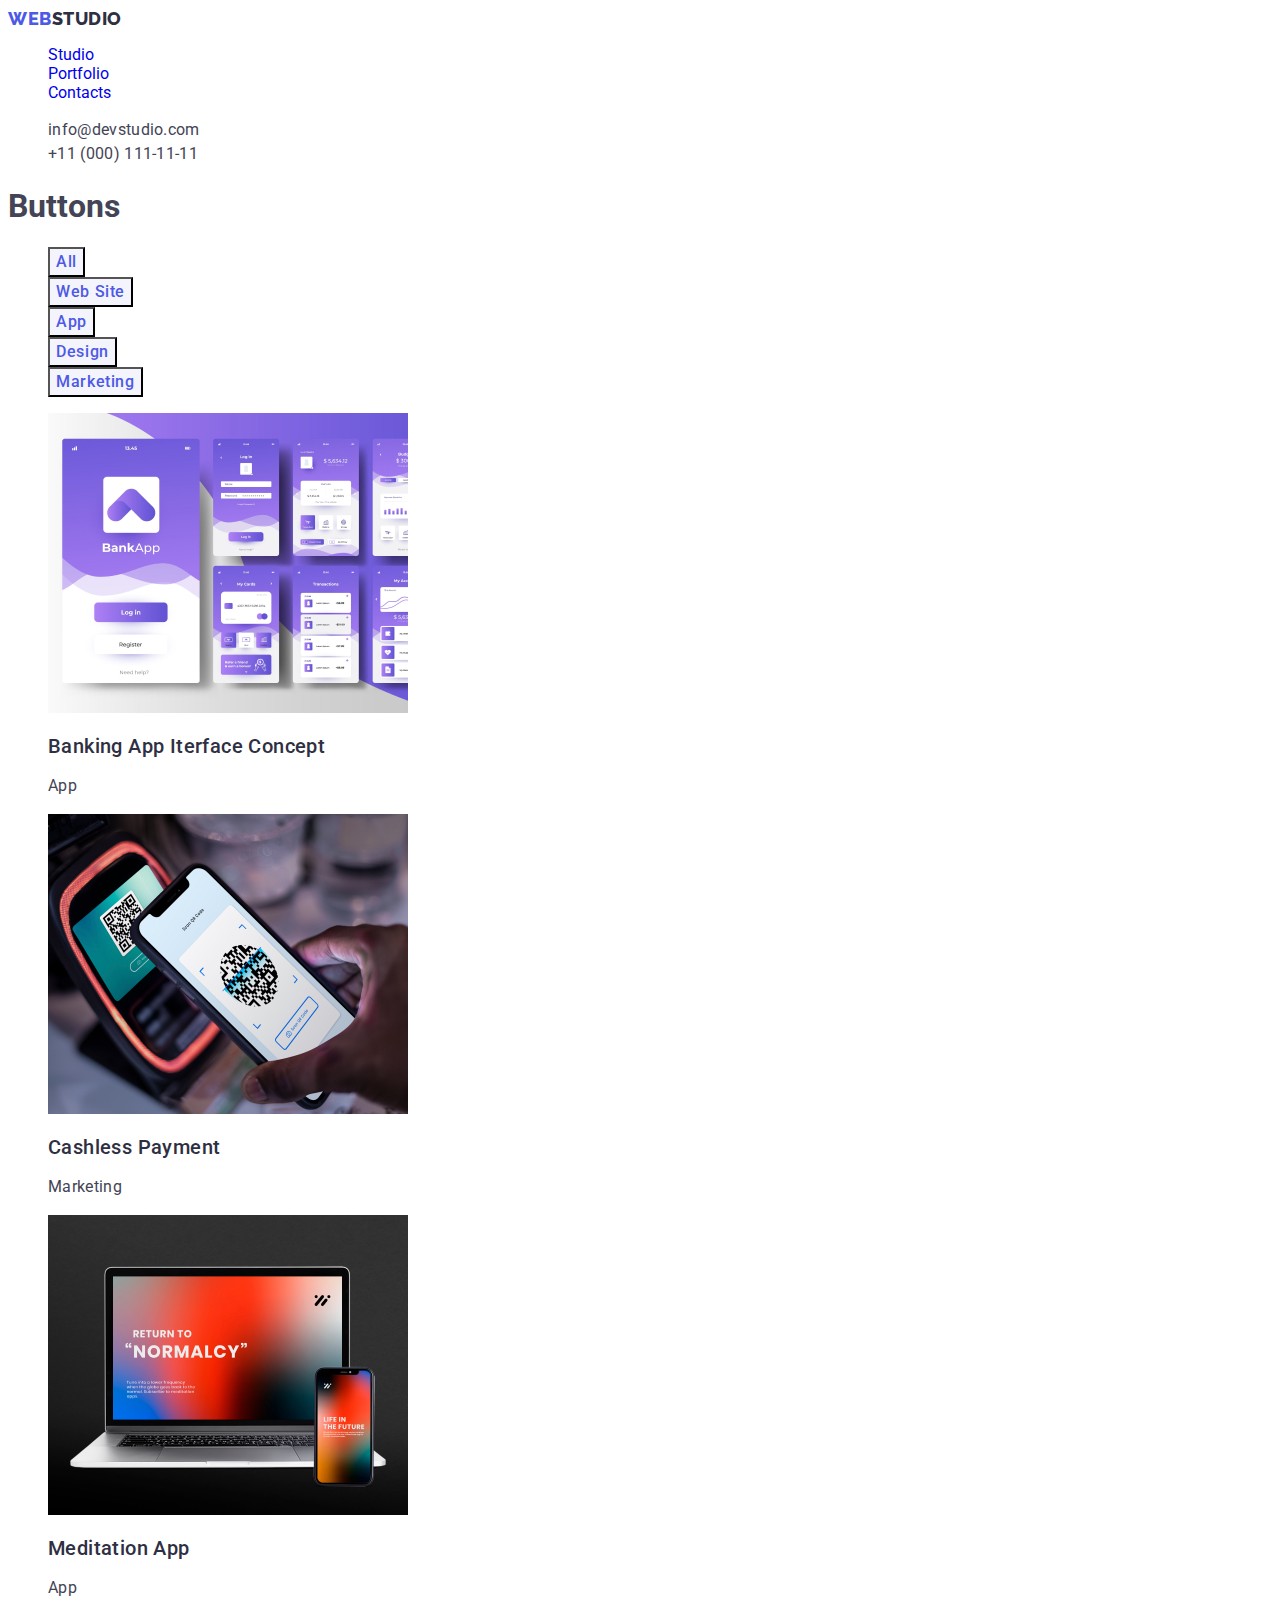
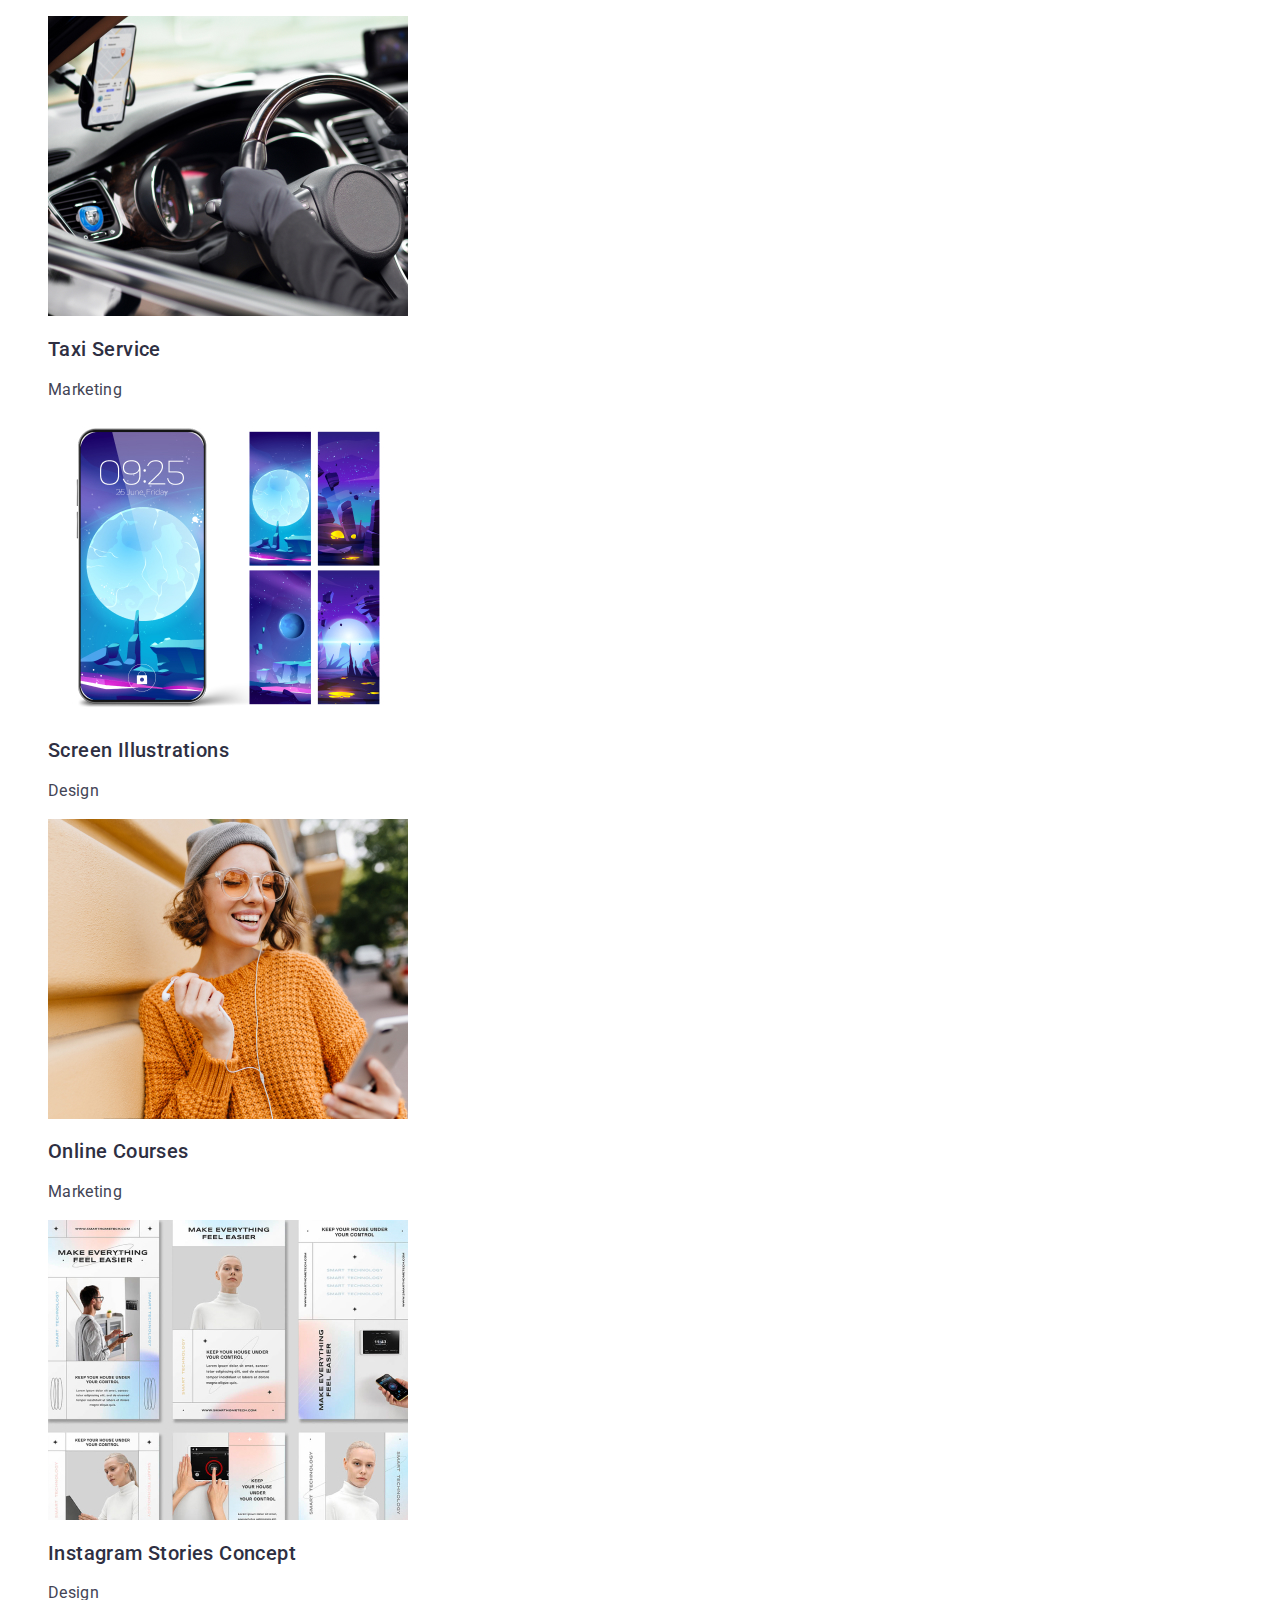
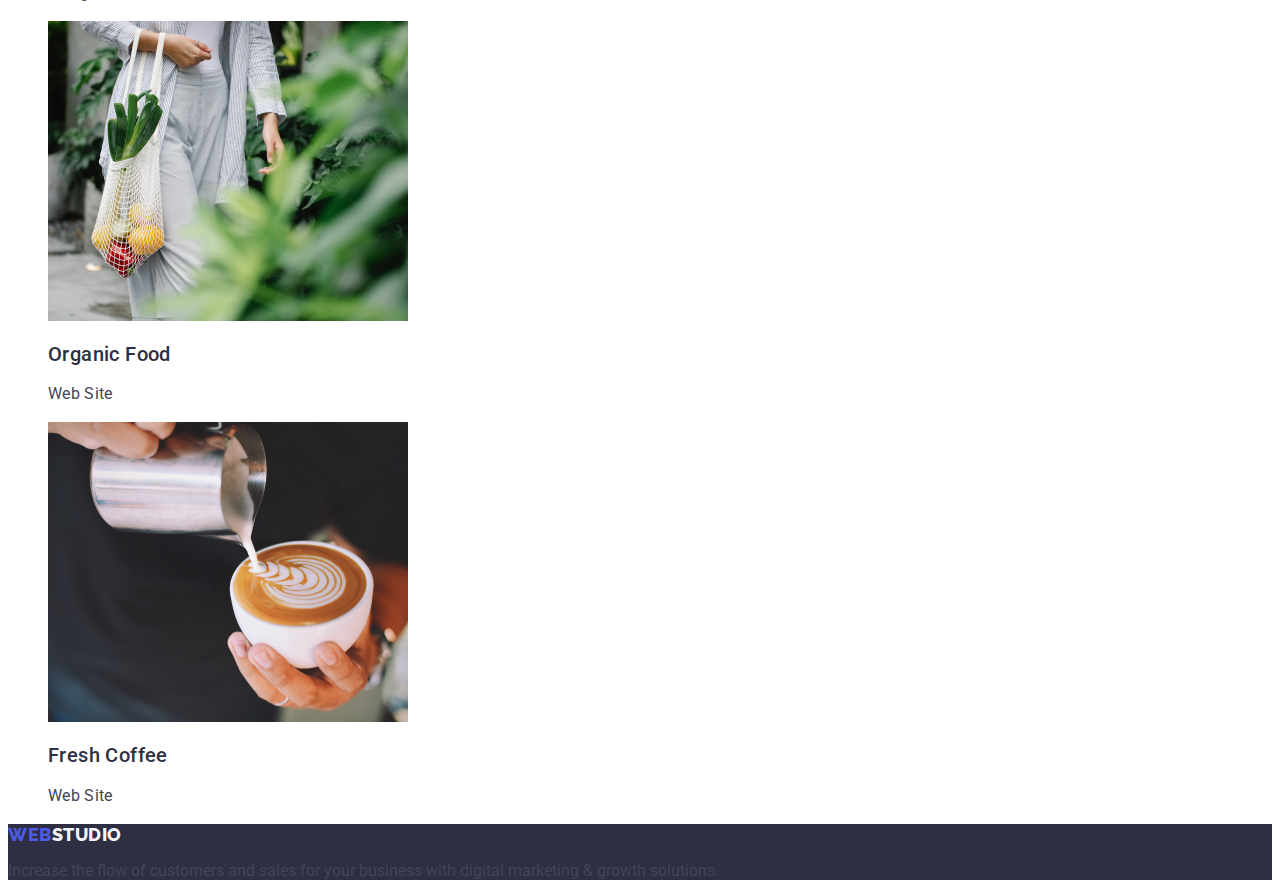
==== portfolio.html @ 14533f53 "changes 5" ====
<!DOCTYPE html>
<html lang="en">
<head>
    <meta charset="UTF-8">
    <meta name="viewport" content="width=device-width, initial-scale=1.0">
    <title>Document</title>
    <link rel="stylesheet" href="./css/styles.css">
    <link rel="preconnect" href="https://fonts.googleapis.com">
    <link rel="preconnect" href="https://fonts.gstatic.com" crossorigin>
    <link href="https://fonts.googleapis.com/css2?family=Raleway:wght@800&family=Roboto:wght@400;500;700;900&display=swap" rel="stylesheet">
</head>
<body>
    <header>
        <nav>
            <a href="./index.html"class="logo-link">Web<span class="span">Studio</span></a>
            <ul class="menu-links">
                <li><a class="link" href="/index.html">Studio</a></li>
                <li><a class="link" href="./portfolio.html">Portfolio</a></li>
                <li><a class="link" href="#">Contacts</a></li>
            </ul>
        </nav>
        <address>
             <ul class="address-item">
                <li><a href="mailto:info@devstudio.com" class="item">info@devstudio.com</a></li>
                <li><a href="tel:+110001111111" class="item">+11 (000) 111-11-11</a></li>
            </ul>
        </address>
    </header>
    <main>
        <section>
            <h1>Buttons</h1>
            <ul class="buttons-list">
                <li><button type="button" class="filter-button">All</button></li>
                <li><button type="button" class="filter-button">Web Site</button></li>
                <li><button type="button" class="filter-button">App</button></li>
                <li><button type="button" class="filter-button">Design</button></li>
                <li><button type="button" class="filter-button">Marketing</button></li>
            </ul>
            <ul class=list>
                <li>
                    <img src="./images/BankingApp.jpg" class="link" alt="purple banking app on screen" width="360" height="300">
                    <h2 class="app">Banking App Iterface Concept</h2>
                    <p class="paragraph">App</p>
                </li>
                <li>
                    <img src="./images/QR.jpg" class="link" alt="cashless payment by smartphone" width="360" height="300">
                    <h2 class="app">Cashless Payment</h2>
                    <p class="paragraph">Marketing</p>
                </li>
                <li>
                    <img src="./images/MacAndSmartphone.jpg" class="link" alt="some app for computer and smartphone" width="360" height="300">
                    <h2 class="app">Meditation App</h2>
                    <p class="paragraph">App</p>
                </li>
                <li>
                    <img src="./images/Taxi.jpg" class="link" alt="black taxi car" width="360" height="300">
                    <h2 class="app">Taxi Service</h2>
                    <p class="paragraph">Marketing</p>
                </li>
                <li>
                    <img class="link" src="./images/Screen.jpg" class="link" alt="galaxy pictures" width="360" height="300">
                    <h2 class="app">Screen Illustrations</h2>
                    <p class="paragraph">Design</p>
                </li>
                <li>
                    <img src="./images/Girl.jpg" class="link" alt="smiling girl in a orange jumper" width="360" height="300">
                    <h2 class="app">Online Courses</h2>
                    <p class="paragraph">Marketing</p>
                </li>
                <li>
                    <img src="./images/Instagram.jpg" class="link" alt="pictures from Instagram" width="360" height="300">
                    <h2 class="app">Instagram Stories Concept</h2>
                    <p class="paragraph">Design</p>
                </li>
                <li>
                    <img src="./images/Food.jpg" class="link" alt="part of body and food in a organic bag" width="360" height="300">
                    <h2 class="app">Organic Food</h2>
                    <p class="paragraph">Web Site</p>
                </li>
                <li>
                    <img src="./images/Coffee.jpg" class="link" alt="a man preparing a cap of coffee" width="360" height="300">
                    <h2 class="app">Fresh Coffee</h2>
                    <p class="paragraph">Web Site</p>
                </li>
            </ul>
        </section>
    </main>
    <footer class="background">
        <a href="./index.html" class="logo-link">Web<span class="second-span">Studio</span></a>
        <p>Increase the flow of customers and sales for your business with digital marketing & growth solutions.</p>
    </footer> 
</body>
</html>
---- css/styles.css ----
:root {
    --main-text-color: #434455;
    --headers-color: #2e2f42;
    --footer-background-color: #2e2f42;
    --logo-color: #4d5ae5;
}
body {
    font-family: 'Roboto', sans-serif;
    color: var(--main-text-color);
    background-color: #ffffff;
}
ul {
    list-style-type: none;
}
.logo-link {
    color:#4d5ae5;
    text-decoration: none;
    font-family: 'Raleway', sans-serif;
    font-size: 18px;
    font-weight: 800;
    line-height: 1.17;
    letter-spacing: 0.03em;
    text-transform: uppercase;
}
.logo-link > .span {
    color: #2e2f42;
}
.filtres-list {
    list-style-type: none;
}
.filtres-list {
    list-style: none;
}
.first-link {
    color:#2e2f42;
    text-decoration: none;
    font-size: 16px;
    font-weight: 500;
    line-height: 1.5;
    letter-spacing: 0,02em;
}
.first-link:hover,
.first-link:focus {
    text-decoration: none;
    color: #404bbf;
}
.address-item {
    font-style: normal;
}
.address-item .item {
    color: #434455;
    text-decoration: none;
    font-size: 16px;
    line-height: 1.5;
    letter-spacing: 0.02em;
}
.address-item .item .link-style:hover {
    text-decoration: none;
    color: #404bbf;
}
.first-section {
    background-color: #2e2f42;
}
.title {
    color: #ffffff;
    font-size: 56px;
    font-weight:700;
    line-height: 1.07;
    letter-spacing: 0.02em;
    text-align: center;
}
.first-button {
    color: #ffffff;
    background-color: #4D5AE5;
    font-size: 16px;
    font-weight: 500;
    line-height: 1.5;
    letter-spacing: 0.04em;
    cursor: pointer;
    font-family: 'Roboto', sans-serif;
}
.first-button:hover,
.first-button:focus {
    background-color: #404BBF;
}
.title-list {
    list-style: none;
}
.title-two {
    color: #2e2f42;
    font-size: 20px;
    font-weight: 500;
    line-height: 1.2;
    letter-spacing: 0.02em;
}
.paragraph {
    color: #434455;
    font-size: 16px;
    font-weight: 400;
    line-height: 1.5;
    letter-spacing: 0.02em;
}
.title-list-two {
    color: #2e2f42;
    font-size: 36px;
    font-weight: 700;
    line-height: 1.11;
    text-align: center;
    letter-spacing: 0.02em;
    text-transform: capitalize;
}
.img-list .img {
    list-style: none;
}
.section-four {
    background: #F4F4FD;
    flex-shrink: 0;
}
.title-four {
    color: #2e2f42;
    font-size: 36px;
    font-weight: 700;
    line-height: 1.11;
    text-align: center;
    letter-spacing: 0.02em;
    text-transform: capitalize;
}
.people-list {
    list-style: none;
}

.person {
    background-color: #FFFFFF;
}

.background {
    background-color: #2e2f42;
    flex-shrink: 0;
}
.logo-link {
    color:#4d5ae5;
    text-decoration: none;
    font-family: 'Raleway', sans-serif;
    font-size: 18px;
    font-weight: 800;
    line-height: 1.17;
    letter-spacing: 0.03em;
    text-transform: uppercase;
}
.logo-link > .second-span {
    color: #f4f4fd;
}

.buttons-list {
    list-style: none;
}
.filter-button {
    color:#4d5ae5;
    background-color: #F4F4FD;
    font-family: inherit;
    font-weight: 500;
    font-size: 16px;
    line-height: 1.5;
    letter-spacing: 0.04em;
}
.filter-button:hover,
.filter-button:focus {
    color: #FFFFFF;
    background-color: #404BBF;
    cursor: pointer;
}
.list {
    list-style: none;
}
.link {
    text-decoration: none;
}
.app {
    font-weight: 500;
    font-size: 20px;
    line-height: 1.2;
    letter-spacing: 0.02em;
    color: #2e2f42;
}
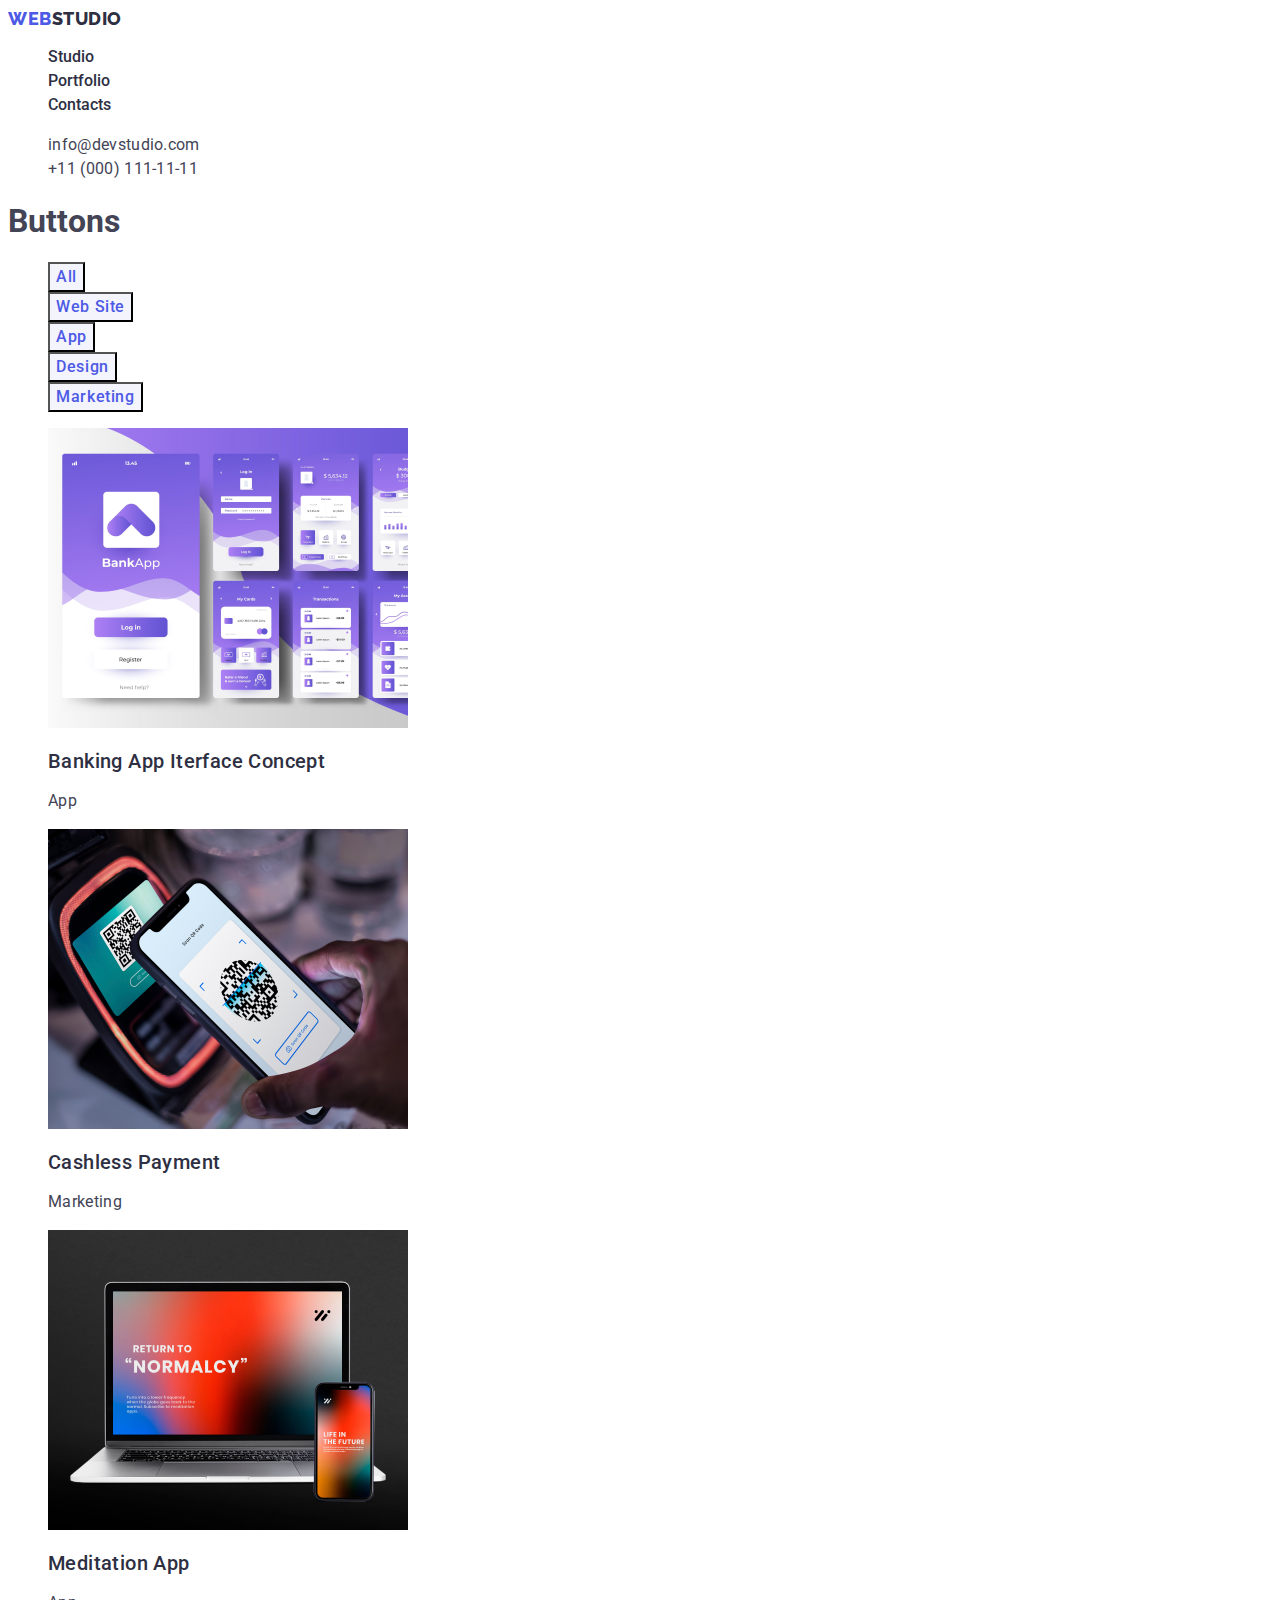
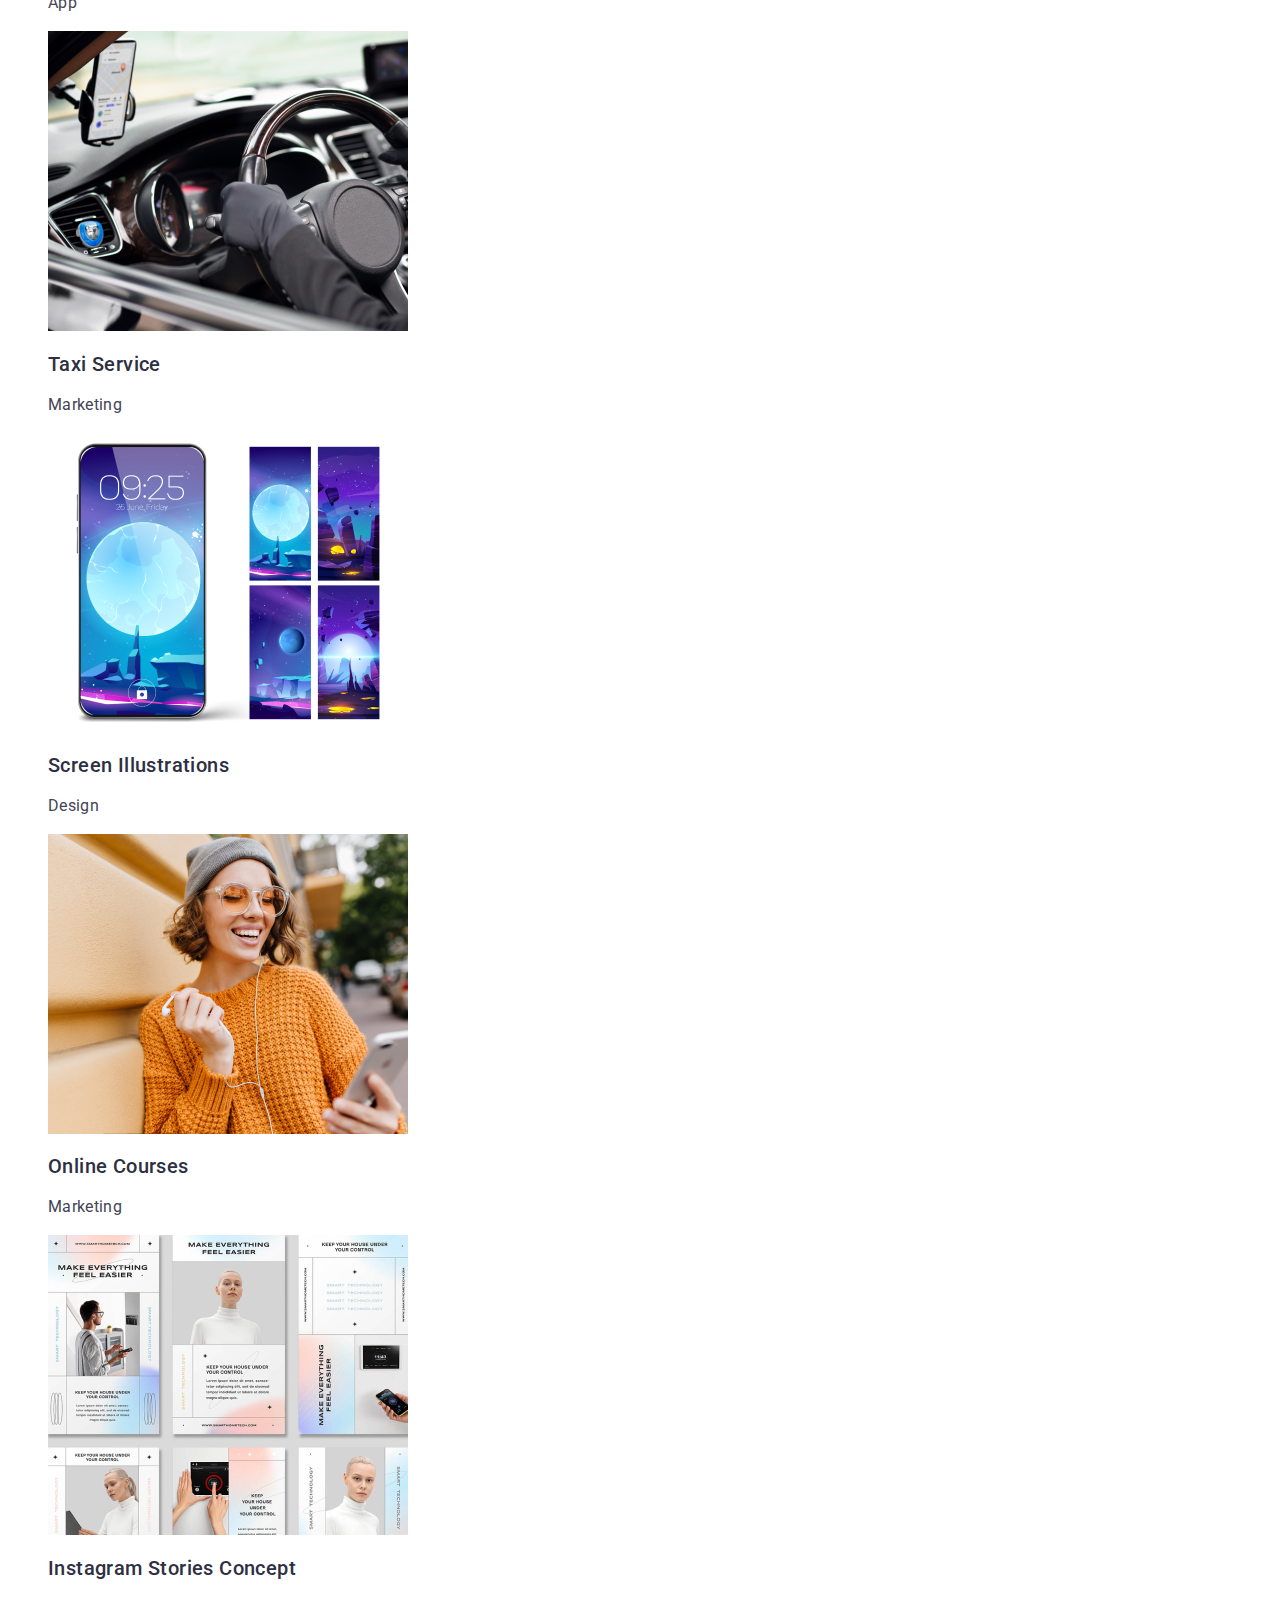
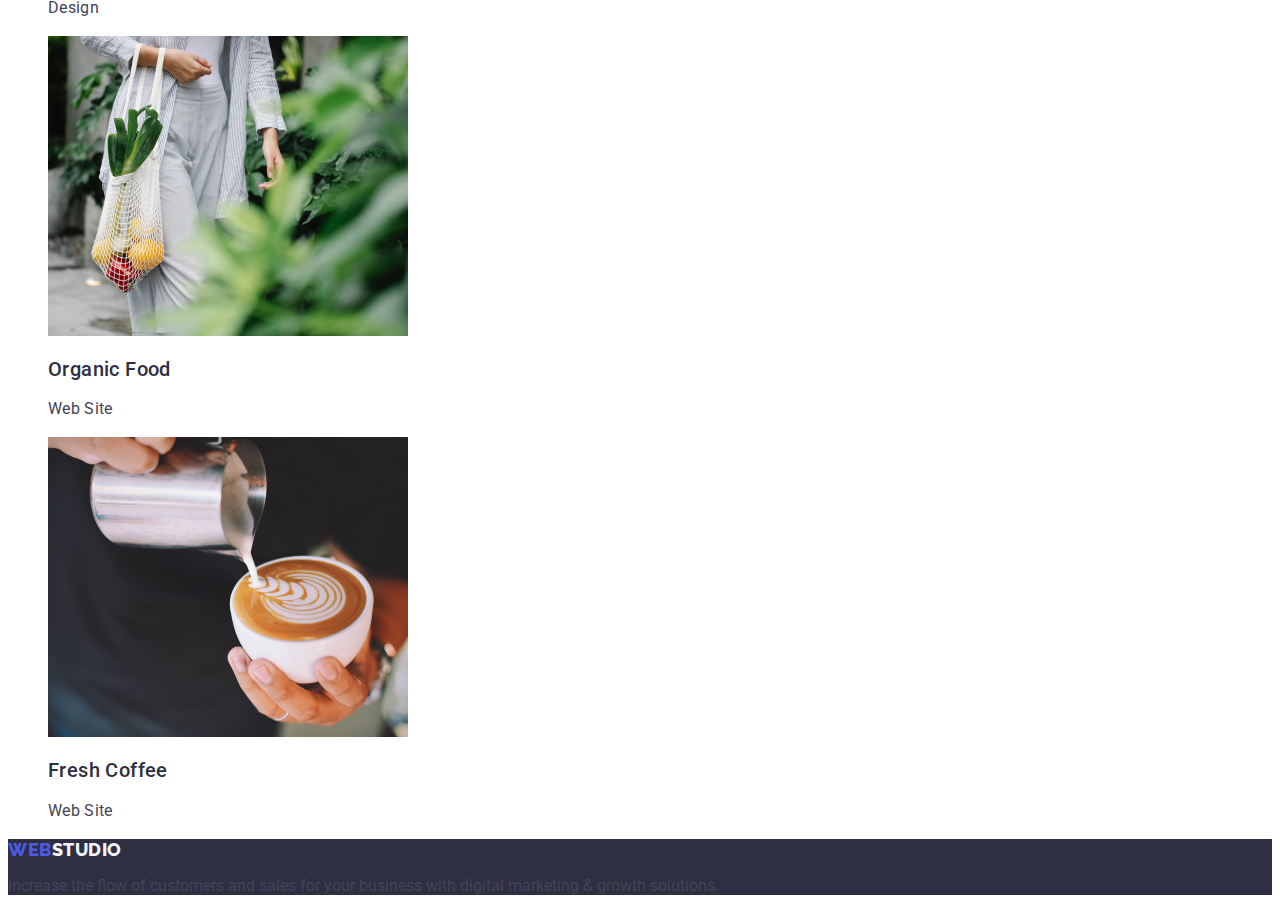
==== commit 31e202fa: "changes 8" ====
--- a/portfolio.html
+++ b/portfolio.html
@@ -12,73 +12,73 @@
 <body>
     <header>
         <nav>
-            <a href="./index.html"class="logo-link">Web<span class="span">Studio</span></a>
-            <ul class="menu-links">
-                <li><a class="link" href="/index.html">Studio</a></li>
-                <li><a class="link" href="./portfolio.html">Portfolio</a></li>
-                <li><a class="link" href="#">Contacts</a></li>
+            <a href="./index.html"class="logo-link link">Web<span class="span">Studio</span></a>
+            <ul class="list">
+                <li><a href="./index.html" class="first-link">Studio</a></li>
+                <li><a href="./portfolio.html" class="first-link">Portfolio</a></li>
+                <li><a href="" class="first-link">Contacts</a></li>
             </ul>
         </nav>
-        <address>
-             <ul class="address-item">
-                <li><a href="mailto:info@devstudio.com" class="item">info@devstudio.com</a></li>
-                <li><a href="tel:+110001111111" class="item">+11 (000) 111-11-11</a></li>
+        <address class="address">
+             <ul class="list">
+                <li><a href="mailto:info@devstudio.com" class="item link">info@devstudio.com</a></li>
+                <li><a href="tel:+110001111111" class="item link">+11 (000) 111-11-11</a></li>
             </ul>
         </address>
     </header>
     <main>
         <section>
             <h1>Buttons</h1>
-            <ul class="buttons-list">
+            <ul class="list">
                 <li><button type="button" class="filter-button">All</button></li>
                 <li><button type="button" class="filter-button">Web Site</button></li>
                 <li><button type="button" class="filter-button">App</button></li>
                 <li><button type="button" class="filter-button">Design</button></li>
                 <li><button type="button" class="filter-button">Marketing</button></li>
             </ul>
-            <ul class=list>
-                <li>
-                    <img src="./images/BankingApp.jpg" class="link" alt="purple banking app on screen" width="360" height="300">
+            <ul class="list">
+                <li class="link">
+                    <img src="./images/BankingApp.jpg" alt="purple banking app on screen" width="360" height="300">
                     <h2 class="app">Banking App Iterface Concept</h2>
                     <p class="paragraph">App</p>
                 </li>
-                <li>
-                    <img src="./images/QR.jpg" class="link" alt="cashless payment by smartphone" width="360" height="300">
+                <li class="link">
+                    <img src="./images/QR.jpg" alt="cashless payment by smartphone" width="360" height="300">
                     <h2 class="app">Cashless Payment</h2>
                     <p class="paragraph">Marketing</p>
                 </li>
-                <li>
-                    <img src="./images/MacAndSmartphone.jpg" class="link" alt="some app for computer and smartphone" width="360" height="300">
+                <li class="link">
+                    <img src="./images/MacAndSmartphone.jpg" alt="some app for computer and smartphone" width="360" height="300">
                     <h2 class="app">Meditation App</h2>
                     <p class="paragraph">App</p>
                 </li>
-                <li>
-                    <img src="./images/Taxi.jpg" class="link" alt="black taxi car" width="360" height="300">
+                <li class="link">
+                    <img src="./images/Taxi.jpg" alt="black taxi car" width="360" height="300">
                     <h2 class="app">Taxi Service</h2>
                     <p class="paragraph">Marketing</p>
                 </li>
-                <li>
-                    <img class="link" src="./images/Screen.jpg" class="link" alt="galaxy pictures" width="360" height="300">
+                <li class="link">
+                    <img src="./images/Screen.jpg" alt="galaxy pictures" width="360" height="300">
                     <h2 class="app">Screen Illustrations</h2>
                     <p class="paragraph">Design</p>
                 </li>
-                <li>
-                    <img src="./images/Girl.jpg" class="link" alt="smiling girl in a orange jumper" width="360" height="300">
+                <li class="link">
+                    <img src="./images/Girl.jpg" alt="smiling girl in a orange jumper" width="360" height="300">
                     <h2 class="app">Online Courses</h2>
                     <p class="paragraph">Marketing</p>
                 </li>
-                <li>
-                    <img src="./images/Instagram.jpg" class="link" alt="pictures from Instagram" width="360" height="300">
+                <li class="link">
+                    <img src="./images/Instagram.jpg" alt="pictures from Instagram" width="360" height="300">
                     <h2 class="app">Instagram Stories Concept</h2>
                     <p class="paragraph">Design</p>
                 </li>
-                <li>
-                    <img src="./images/Food.jpg" class="link" alt="part of body and food in a organic bag" width="360" height="300">
+                <li class="link">
+                    <img src="./images/Food.jpg" alt="part of body and food in a organic bag" width="360" height="300">
                     <h2 class="app">Organic Food</h2>
                     <p class="paragraph">Web Site</p>
                 </li>
-                <li>
-                    <img src="./images/Coffee.jpg" class="link" alt="a man preparing a cap of coffee" width="360" height="300">
+                <li class="link">
+                    <img src="./images/Coffee.jpg" alt="a man preparing a cap of coffee" width="360" height="300">
                     <h2 class="app">Fresh Coffee</h2>
                     <p class="paragraph">Web Site</p>
                 </li>
@@ -86,7 +86,7 @@
         </section>
     </main>
     <footer class="background">
-        <a href="./index.html" class="logo-link">Web<span class="second-span">Studio</span></a>
+        <a href="./index.html" class="logo-link link">Web<span class="second-span">Studio</span></a>
         <p>Increase the flow of customers and sales for your business with digital marketing & growth solutions.</p>
     </footer> 
 </body>
--- a/css/styles.css
+++ b/css/styles.css
@@ -25,10 +25,10 @@
 .logo-link > .span {
     color: #2e2f42;
 }
-.filtres-list {
+.list {
     list-style-type: none;
 }
-.filtres-list {
+.list {
     list-style: none;
 }
 .first-link {
@@ -44,18 +44,18 @@
     text-decoration: none;
     color: #404bbf;
 }
-.address-item {
+.address {
     font-style: normal;
 }
-.address-item .item {
+.item {
     color: #434455;
     text-decoration: none;
     font-size: 16px;
     line-height: 1.5;
     letter-spacing: 0.02em;
 }
-.address-item .item .link-style:hover {
-    text-decoration: none;
+.item:hover,
+.item:focus {
     color: #404bbf;
 }
 .first-section {
@@ -151,9 +151,6 @@
     color: #f4f4fd;
 }
 
-.buttons-list {
-    list-style: none;
-}
 .filter-button {
     color:#4d5ae5;
     background-color: #F4F4FD;
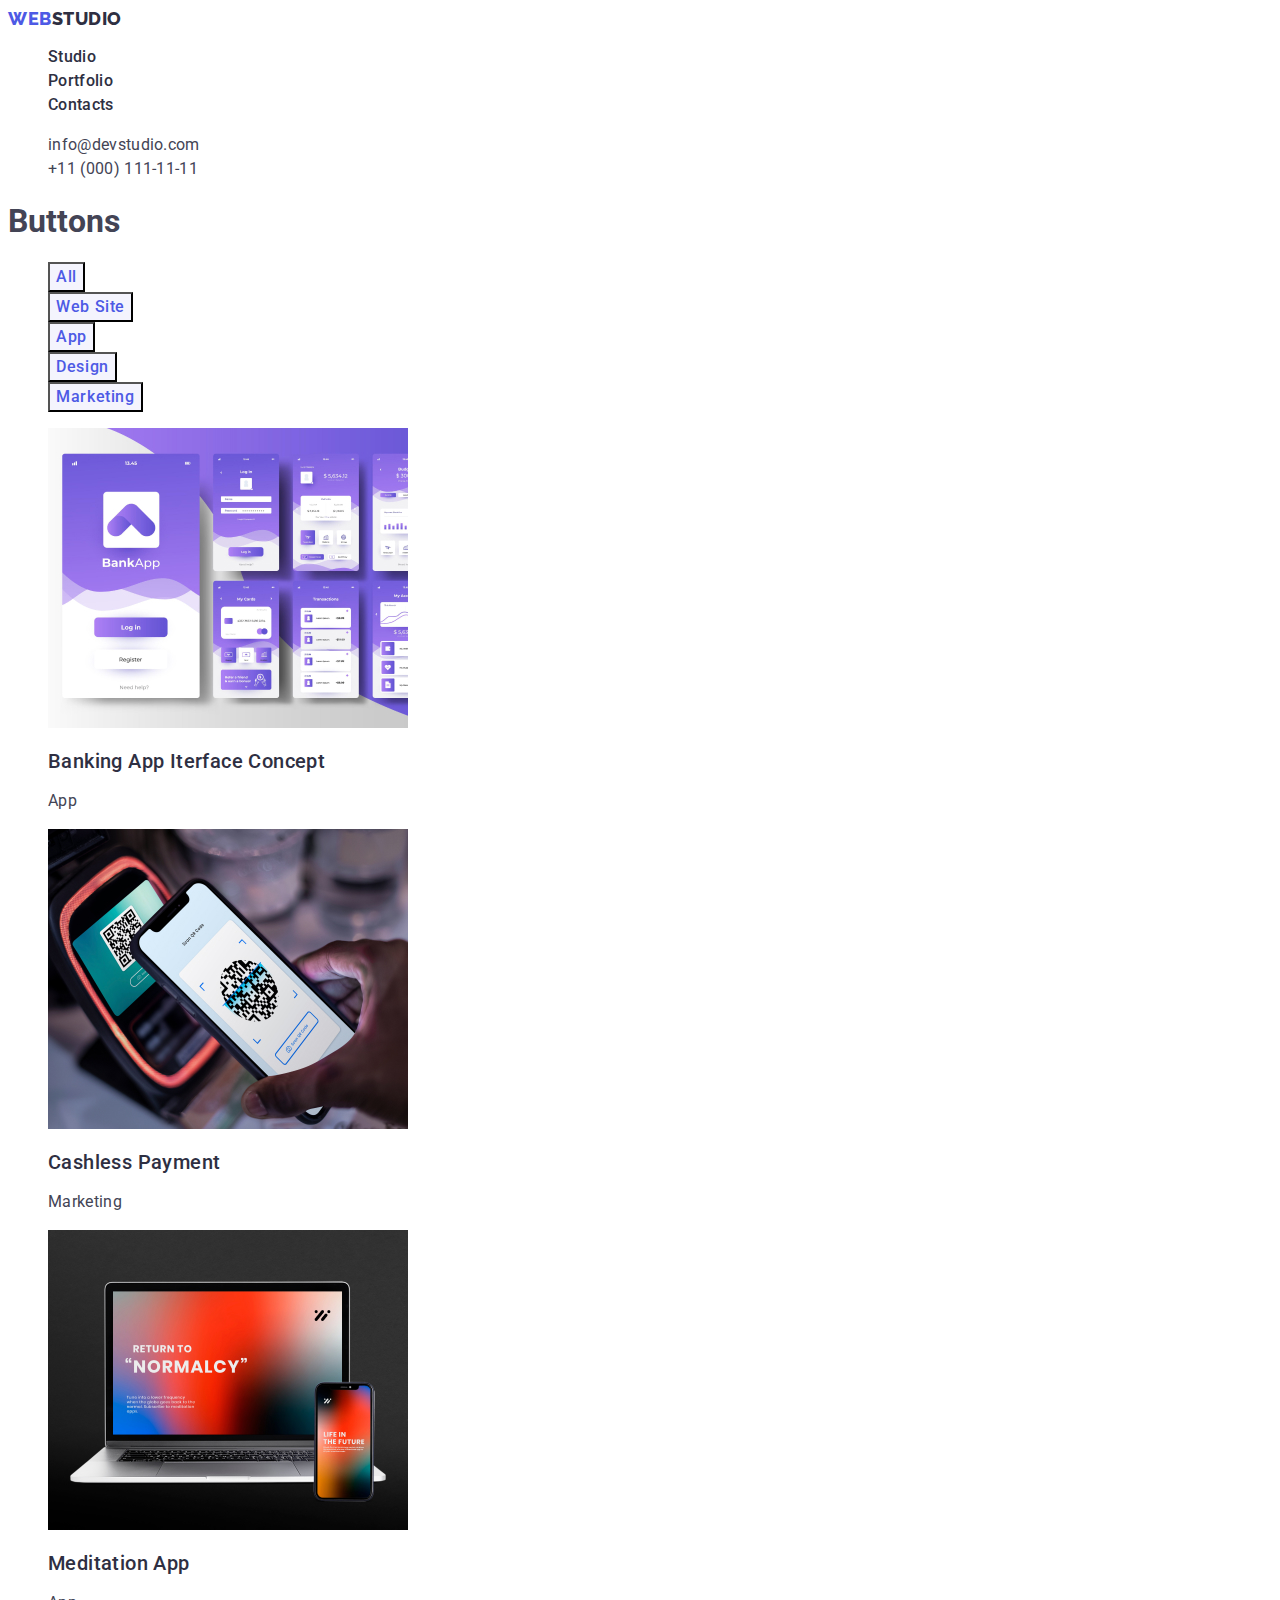
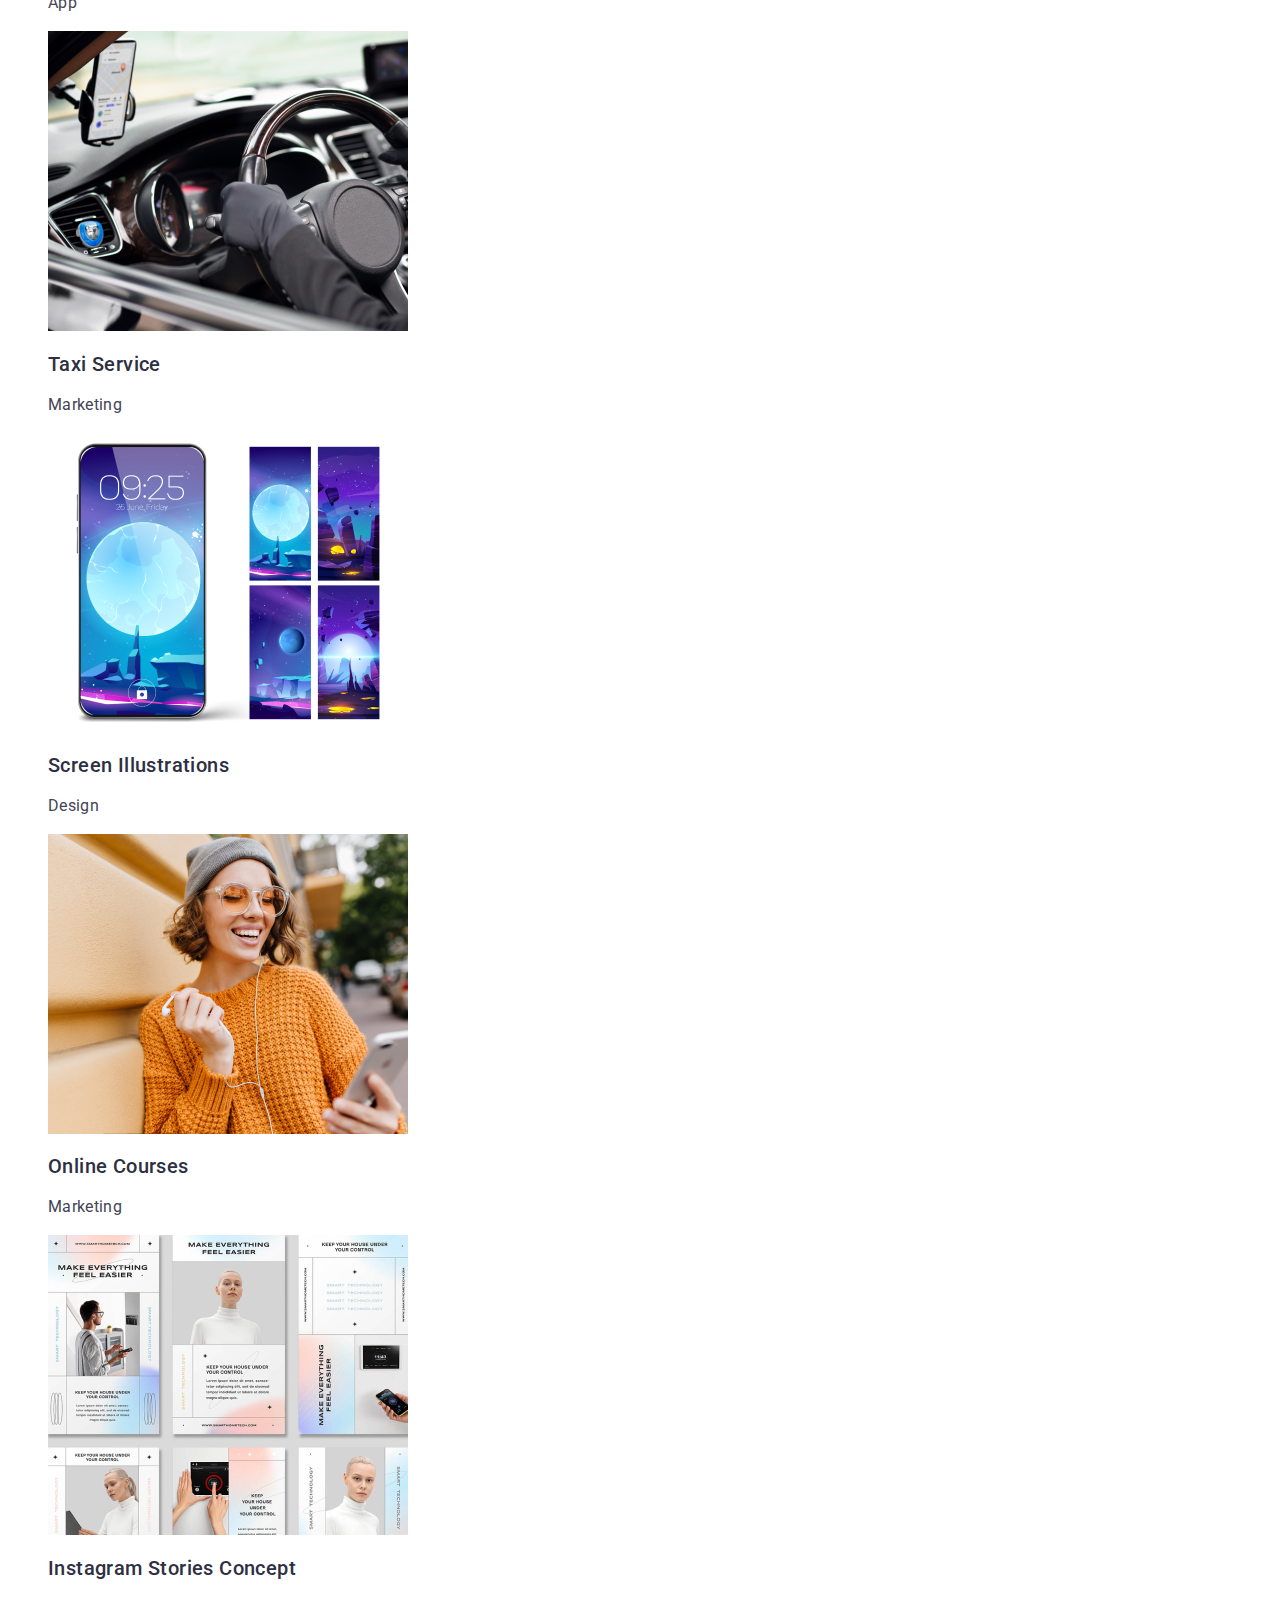
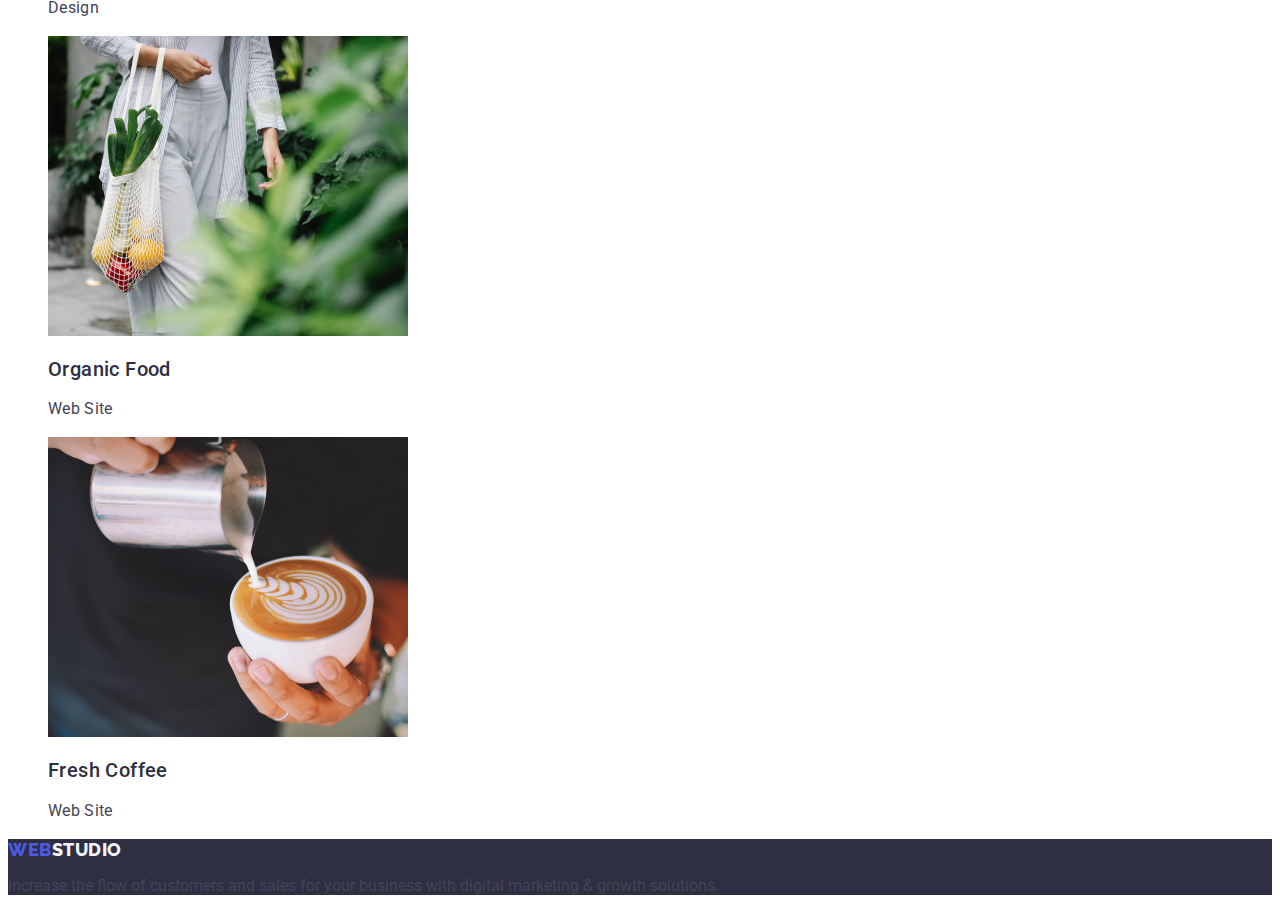
==== commit 6ac541ee: "changes 9" ====
--- a/portfolio.html
+++ b/portfolio.html
@@ -12,11 +12,11 @@
 <body>
     <header>
         <nav>
-            <a href="./index.html"class="logo-link link">Web<span class="span">Studio</span></a>
+            <a href="./index.html" class="logo-link link">Web<span class="span">Studio</span></a>
             <ul class="list">
-                <li><a href="./index.html" class="first-link">Studio</a></li>
-                <li><a href="./portfolio.html" class="first-link">Portfolio</a></li>
-                <li><a href="" class="first-link">Contacts</a></li>
+                <li><a href="./index.html" class="first-link link">Studio</a></li>
+                <li><a href="./portfolio.html" class="first-link link">Portfolio</a></li>
+                <li><a href="" class="first-link link">Contacts</a></li>
             </ul>
         </nav>
         <address class="address">
--- a/css/styles.css
+++ b/css/styles.css
@@ -37,7 +37,7 @@
     font-size: 16px;
     font-weight: 500;
     line-height: 1.5;
-    letter-spacing: 0,02em;
+    letter-spacing: 0.02em;
 }
 .first-link:hover,
 .first-link:focus {
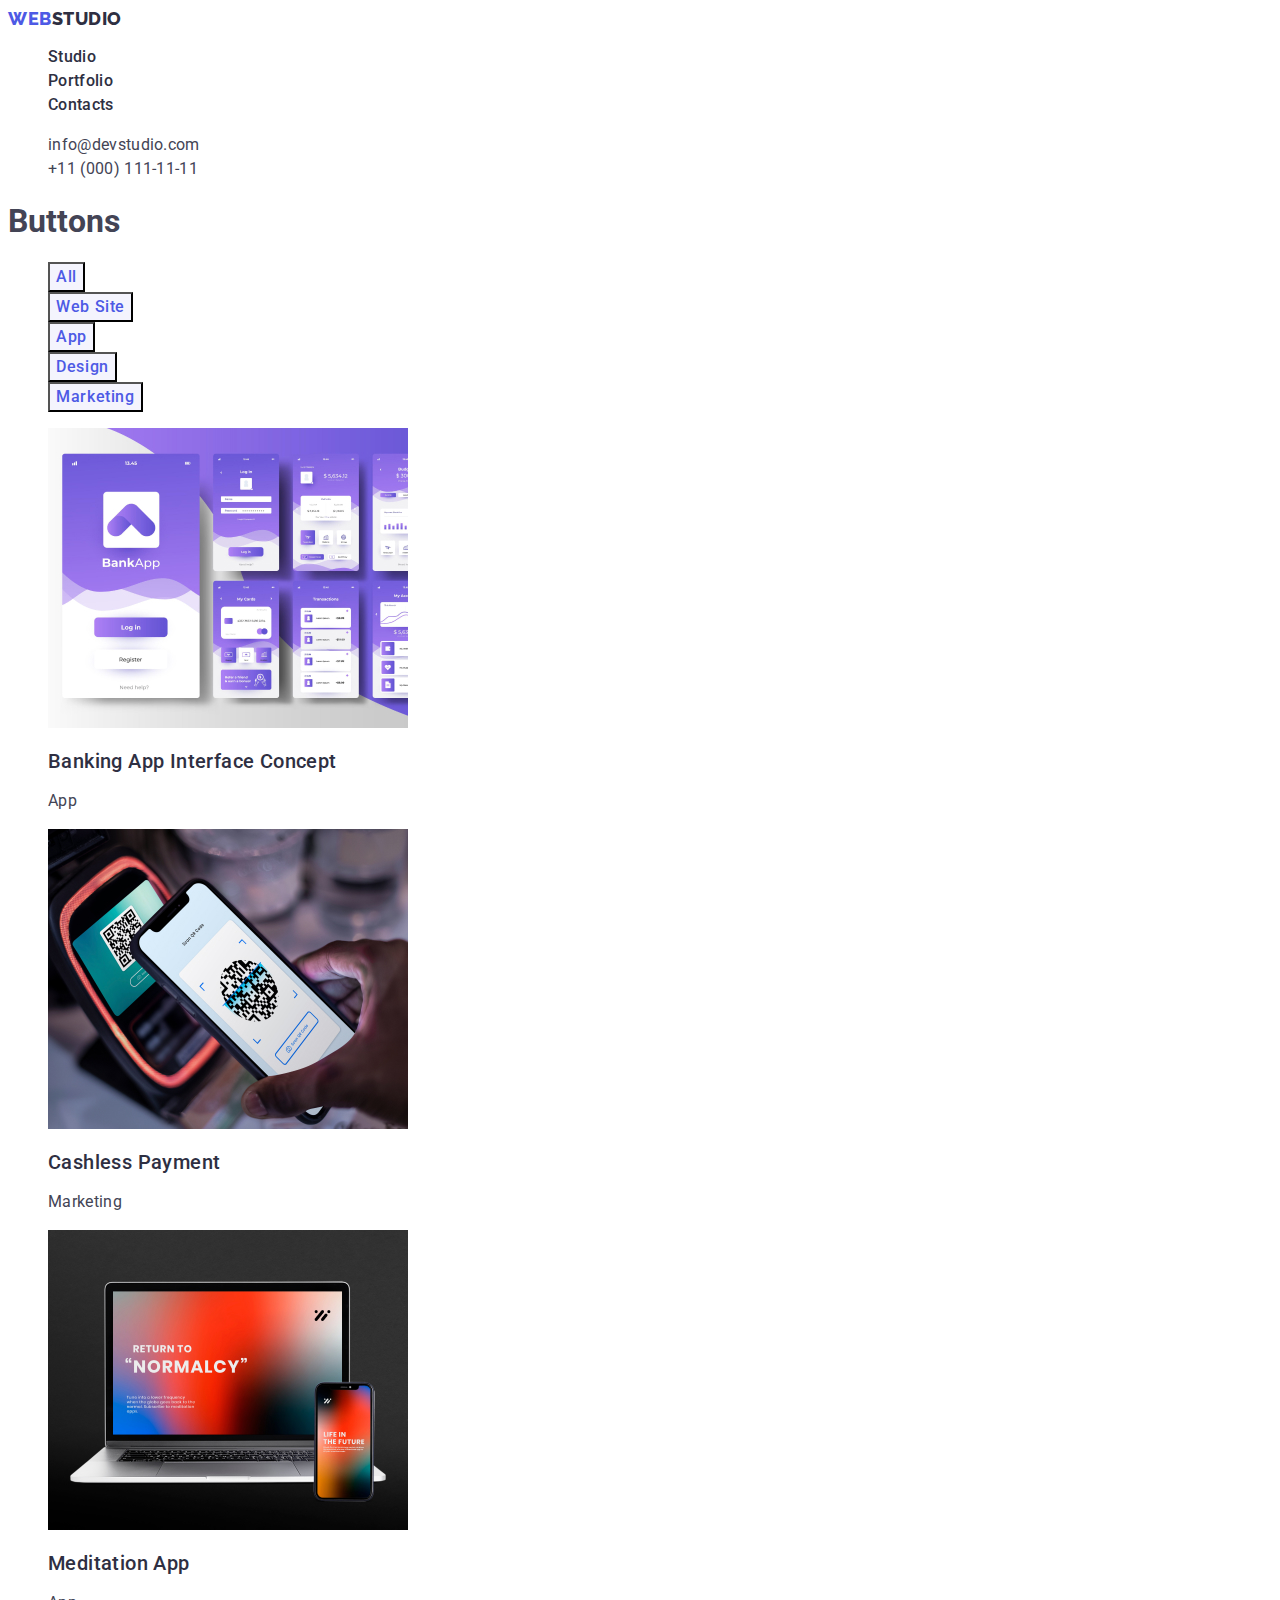
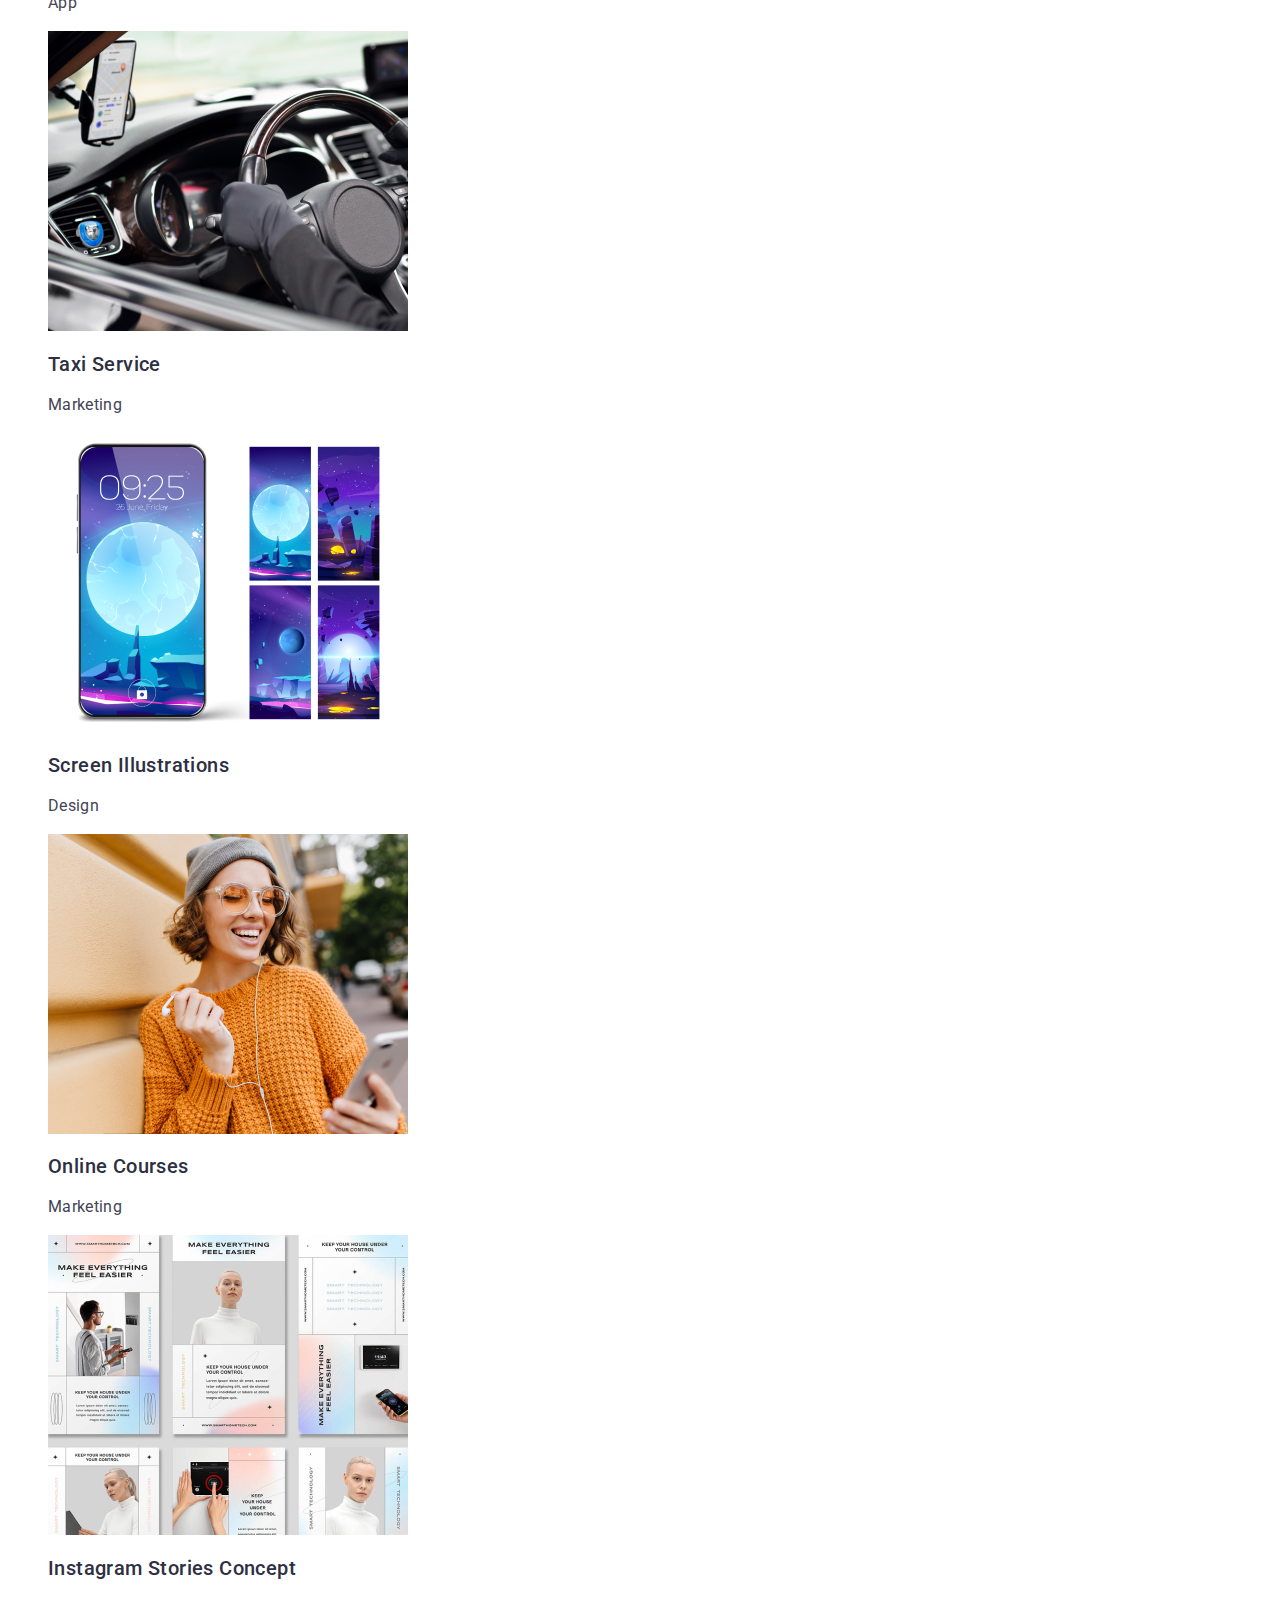
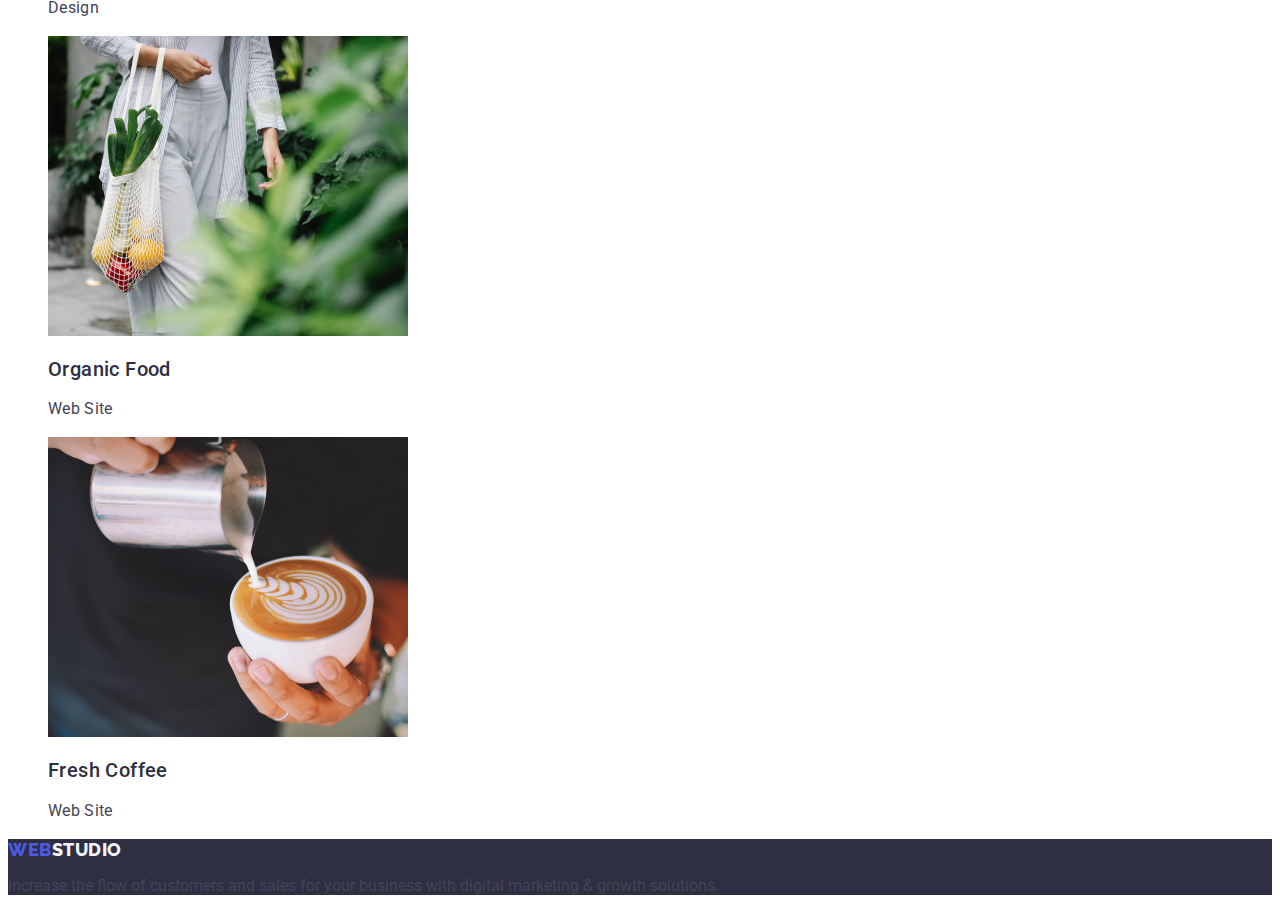
==== commit 9bc704f1: "changes 13" ====
--- a/portfolio.html
+++ b/portfolio.html
@@ -37,50 +37,68 @@
                 <li><button type="button" class="filter-button">Marketing</button></li>
             </ul>
             <ul class="list">
-                <li class="link">
-                    <img src="./images/BankingApp.jpg" alt="purple banking app on screen" width="360" height="300">
-                    <h2 class="app">Banking App Iterface Concept</h2>
-                    <p class="paragraph">App</p>
+                <li> 
+                    <a class="link">
+                        <img src="./images/BankingApp.jpg" alt="purple banking app on screen" width="360" height="300">
+                        <h2 class="app">Banking App Interface Concept</h2>
+                        <p class="paragraph">App</p>
+                    </a>
                 </li>
-                <li class="link">
-                    <img src="./images/QR.jpg" alt="cashless payment by smartphone" width="360" height="300">
-                    <h2 class="app">Cashless Payment</h2>
-                    <p class="paragraph">Marketing</p>
+                <li>
+                    <a class="link">
+                        <img src="./images/QR.jpg" alt="cashless payment by smartphone" width="360" height="300">
+                        <h2 class="app">Cashless Payment</h2>
+                        <p class="paragraph">Marketing</p>
+                    </a>
                 </li>
-                <li class="link">
-                    <img src="./images/MacAndSmartphone.jpg" alt="some app for computer and smartphone" width="360" height="300">
-                    <h2 class="app">Meditation App</h2>
-                    <p class="paragraph">App</p>
+                <li>
+                    <a class="link">
+                        <img src="./images/MacAndSmartphone.jpg" alt="some app for computer and smartphone" width="360" height="300">
+                        <h2 class="app">Meditation App</h2>
+                        <p class="paragraph">App</p>
+                    </a>
                 </li>
-                <li class="link">
-                    <img src="./images/Taxi.jpg" alt="black taxi car" width="360" height="300">
-                    <h2 class="app">Taxi Service</h2>
-                    <p class="paragraph">Marketing</p>
+                <li>
+                    <a class="link">
+                        <img src="./images/Taxi.jpg" alt="black taxi car" width="360" height="300">
+                        <h2 class="app">Taxi Service</h2>
+                        <p class="paragraph">Marketing</p>
+                    </a>
                 </li>
-                <li class="link">
-                    <img src="./images/Screen.jpg" alt="galaxy pictures" width="360" height="300">
-                    <h2 class="app">Screen Illustrations</h2>
-                    <p class="paragraph">Design</p>
+                <li>
+                    <a class="link">
+                        <img src="./images/Screen.jpg" alt="galaxy pictures" width="360" height="300">
+                        <h2 class="app">Screen Illustrations</h2>
+                        <p class="paragraph">Design</p>
+                    </a>
                 </li>
-                <li class="link">
-                    <img src="./images/Girl.jpg" alt="smiling girl in a orange jumper" width="360" height="300">
-                    <h2 class="app">Online Courses</h2>
-                    <p class="paragraph">Marketing</p>
+                <li>
+                    <a class="link">
+                        <img src="./images/Girl.jpg" alt="smiling girl in a orange jumper" width="360" height="300">
+                        <h2 class="app">Online Courses</h2>
+                        <p class="paragraph">Marketing</p>
+                    </a>
                 </li>
-                <li class="link">
-                    <img src="./images/Instagram.jpg" alt="pictures from Instagram" width="360" height="300">
-                    <h2 class="app">Instagram Stories Concept</h2>
-                    <p class="paragraph">Design</p>
+                <li>
+                    <a class="link">
+                        <img src="./images/Instagram.jpg" alt="pictures from Instagram" width="360" height="300">
+                        <h2 class="app">Instagram Stories Concept</h2>
+                        <p class="paragraph">Design</p>
+                    </a>
                 </li>
-                <li class="link">
-                    <img src="./images/Food.jpg" alt="part of body and food in a organic bag" width="360" height="300">
-                    <h2 class="app">Organic Food</h2>
-                    <p class="paragraph">Web Site</p>
+                <li>
+                    <a class="link">
+                        <img src="./images/Food.jpg" alt="part of body and food in a organic bag" width="360" height="300">
+                        <h2 class="app">Organic Food</h2>
+                        <p class="paragraph">Web Site</p>
+                    </a>
                 </li>
-                <li class="link">
-                    <img src="./images/Coffee.jpg" alt="a man preparing a cap of coffee" width="360" height="300">
-                    <h2 class="app">Fresh Coffee</h2>
-                    <p class="paragraph">Web Site</p>
+                <li>
+                    <a class="link">
+                        <img src="./images/Coffee.jpg" alt="a man preparing a cap of coffee" width="360" height="300">
+                        <h2 class="app">Fresh Coffee</h2>
+                        <p class="paragraph">Web Site</p>
+                    </a>
                 </li>
             </ul>
         </section>
--- a/css/styles.css
+++ b/css/styles.css
@@ -96,7 +96,6 @@
 .paragraph {
     color: #434455;
     font-size: 16px;
-    font-weight: 400;
     line-height: 1.5;
     letter-spacing: 0.02em;
 }
@@ -108,9 +107,6 @@
     text-align: center;
     letter-spacing: 0.02em;
     text-transform: capitalize;
-}
-.img-list .img {
-    list-style: none;
 }
 .section-four {
     background: #F4F4FD;
@@ -125,17 +121,18 @@
     letter-spacing: 0.02em;
     text-transform: capitalize;
 }
-.people-list {
-    list-style: none;
-}
-
-.person {
+.people {
     background-color: #FFFFFF;
 }
 
 .background {
     background-color: #2e2f42;
     flex-shrink: 0;
+}
+.second-paragraph {
+        line-height: 1.5;
+        color: #F4F4FD;
+        letter-spacing: 0.02em;
 }
 .logo-link {
     color:#4d5ae5;
